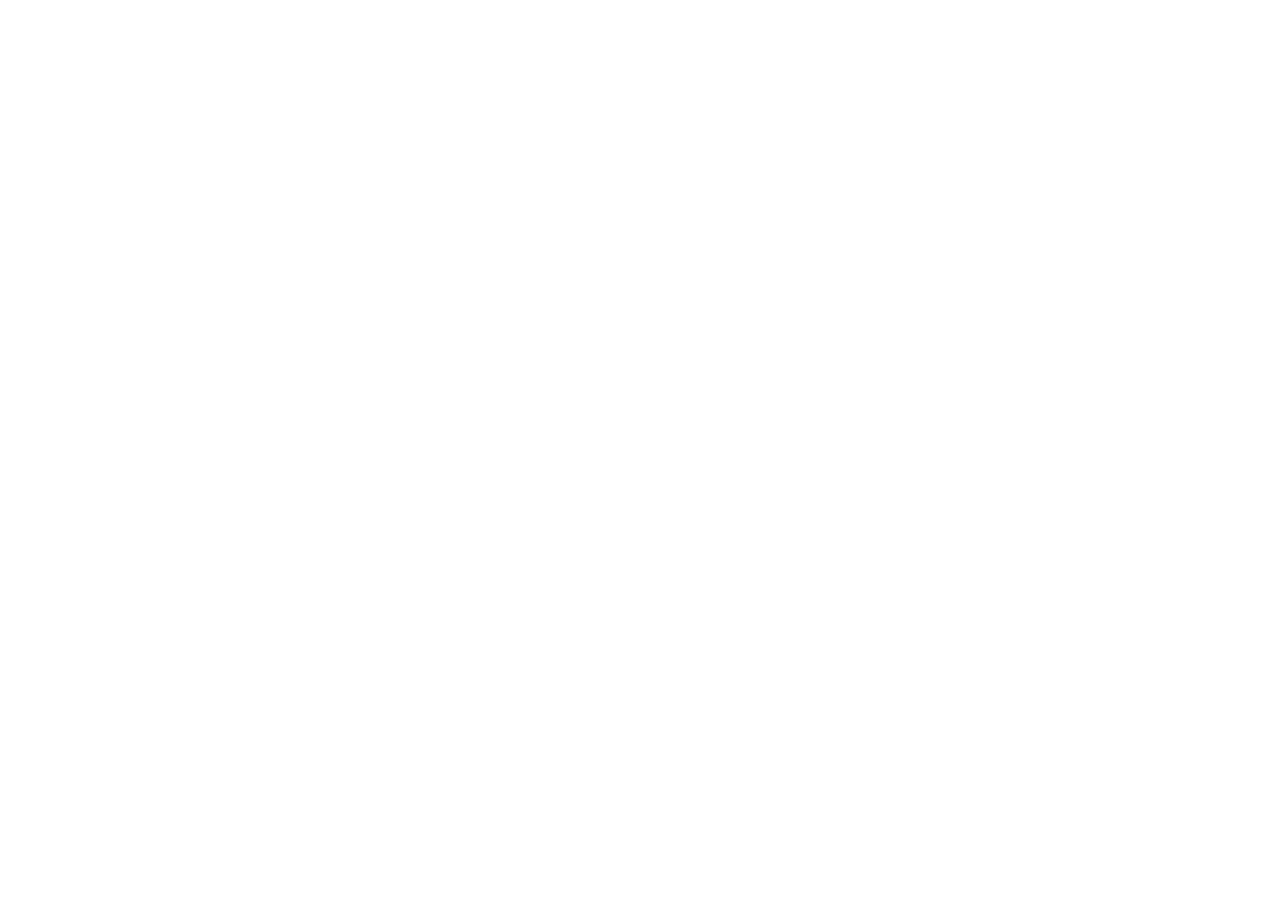
==== index.html @ dbd20707 "initial done" ====
<!DOCTYPE html>
<html lang="en">
<head>
    <meta charset="UTF-8">
    <meta http-equiv="X-UA-Compatible" content="IE=edge">
    <meta name="viewport" content="width=device-width, initial-scale=1.0">
    <title>Shopping Cart</title>
    <link rel="stylesheet" href="./style.css">
</head>
<body>
    
</body>
<script src="./main.js"></script>
</html>
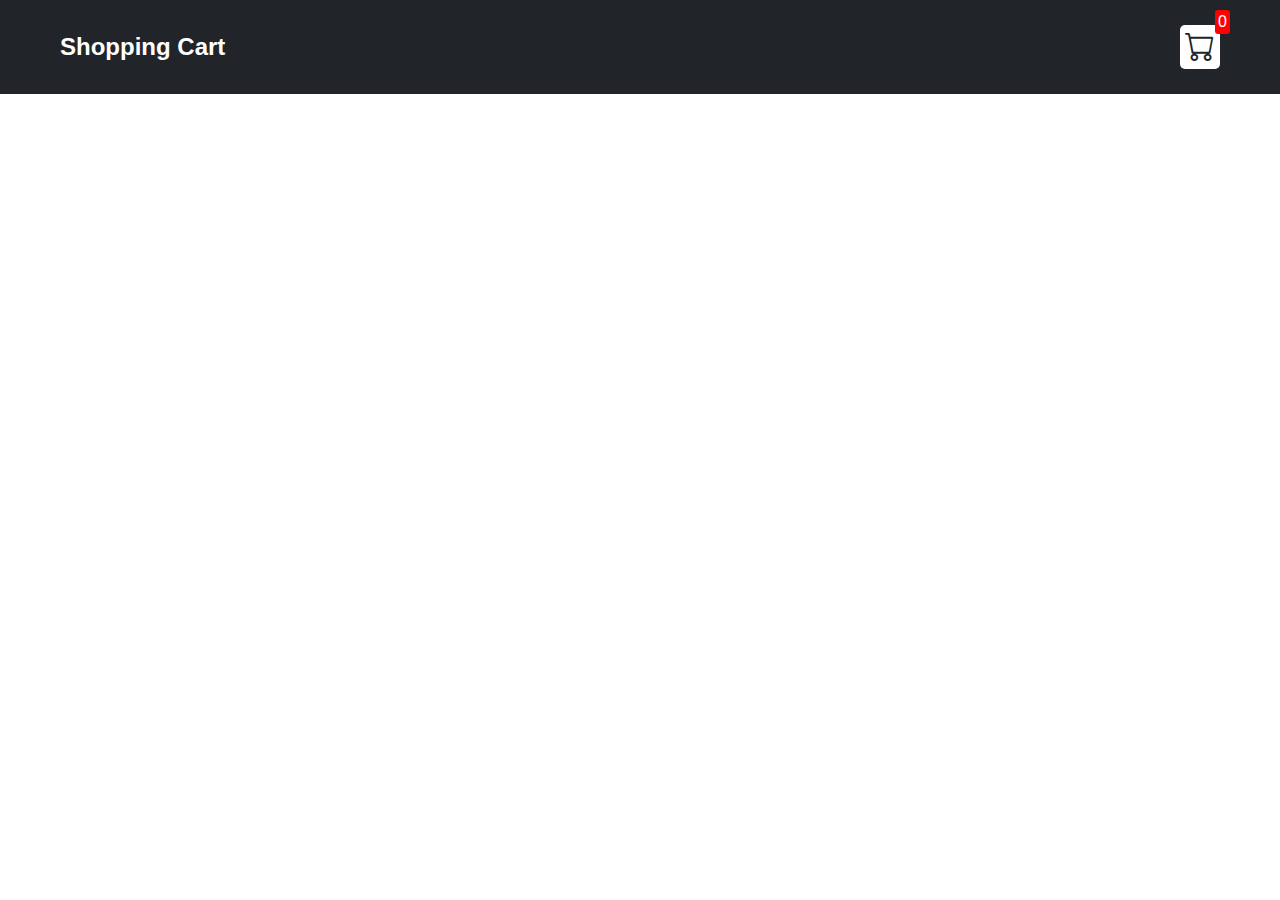
==== commit ea2ede0a: "navbar done" ====
--- a/index.html
+++ b/index.html
@@ -4,11 +4,21 @@
     <meta charset="UTF-8">
     <meta http-equiv="X-UA-Compatible" content="IE=edge">
     <meta name="viewport" content="width=device-width, initial-scale=1.0">
-    <title>Shopping Cart</title>
+    <title>Clothing Store</title>
     <link rel="stylesheet" href="./style.css">
+    <link rel="stylesheet" href="https://cdn.jsdelivr.net/npm/bootstrap-icons@1.10.2/font/bootstrap-icons.css">
 </head>
 <body>
-    
+    <!-- starting the navbar -->
+    <div class="navbar">
+       <h2>Shopping Cart</h2>
+       <div class="cart">
+          <i class="bi bi-cart"></i>
+          <div class="cart-amount">0</div>
+       </div>
+    </div>
+    <!-- ending the navbar -->
+
 </body>
 <script src="./main.js"></script>
 </html>--- a/style.css
+++ b/style.css
@@ -0,0 +1,42 @@
+* {
+    margin: 0;
+    padding: 0;
+    box-sizing: border-box;
+}
+
+body {
+    font-family: sans-serif;
+}
+
+/* starting the navbar */
+.navbar {
+    width: 100%;
+    background: #212529;
+    color: #fff;
+    padding: 25px 60px;
+    display: flex;
+    align-items: center;
+    justify-content: space-between;
+}
+
+.cart {
+    background: #fff;
+    color: #212529;
+    padding: 5px;
+    font-size: 30px;
+    border-radius: 5px;
+    position: relative;
+}
+
+.cart-amount {
+    position: absolute;
+    top: -15px;
+    right: -10px;
+    font-size: 16px;
+    background-color: red;
+    color: #fff;
+    padding: 3px;
+    border-radius: 3px;
+
+}
+/* ending the navbar */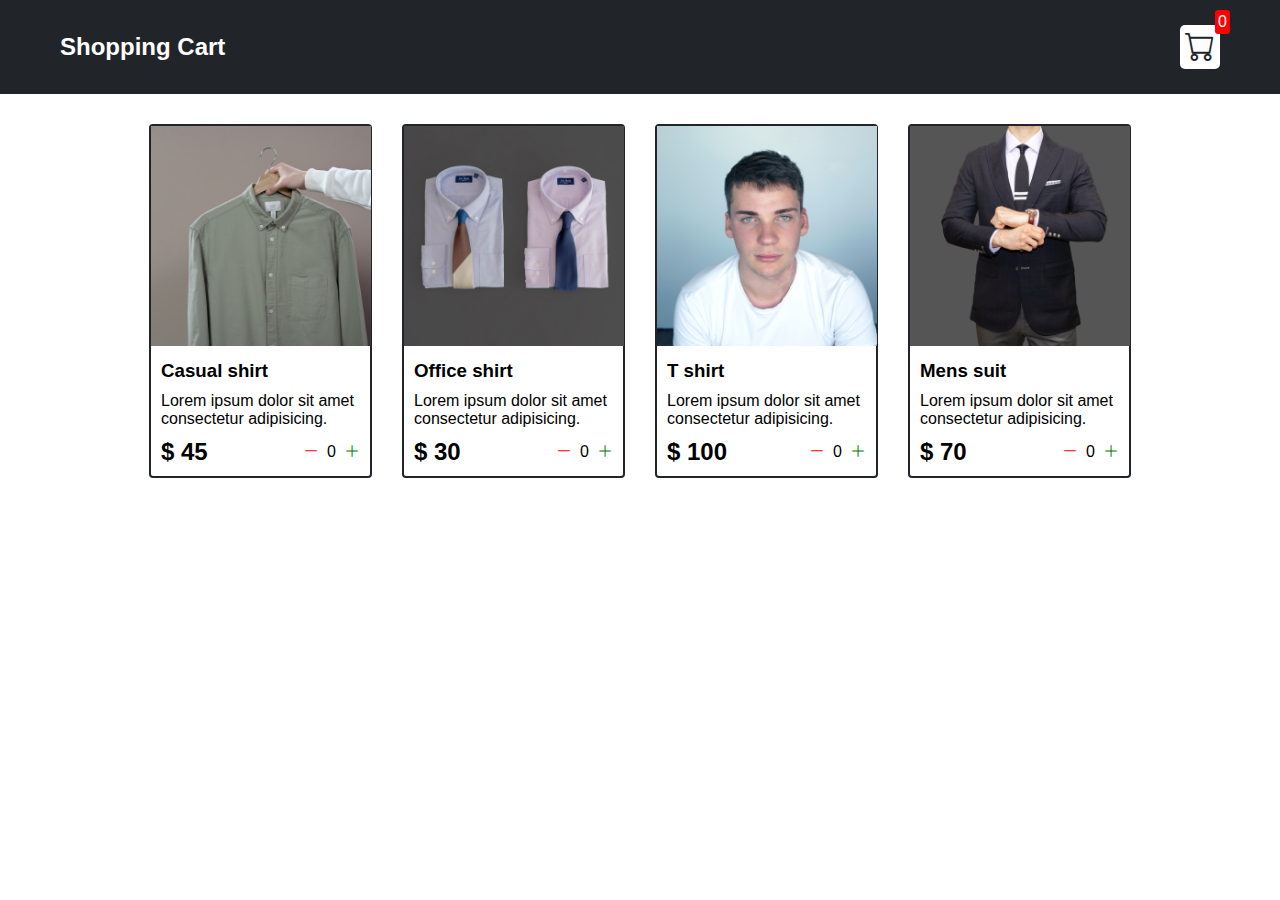
==== commit b005cd92: "UI done" ====
--- a/index.html
+++ b/index.html
@@ -10,15 +10,78 @@
 </head>
 <body>
     <!-- starting the navbar -->
-    <div class="navbar">
+    <nav class="navbar">
        <h2>Shopping Cart</h2>
        <div class="cart">
           <i class="bi bi-cart"></i>
           <div class="cart-amount">0</div>
        </div>
-    </div>
+    </nav>
     <!-- ending the navbar -->
-
+    <!-- starting the shop items -->
+    <section id="shop" class="shop">
+        <div class="item">
+            <img width="220" src="./images/img-1.jpg" alt="item1">
+            <div class="details">
+                <h3>Casual shirt</h3>
+                <p>Lorem ipsum dolor sit amet consectetur adipisicing.</p>
+                <div class="price-quantity">
+                    <h2>$ 45</h2>
+                    <div class="buttons">
+                        <i class="bi bi-dash-lg"></i>
+                        <div class="quantity">0</div>
+                        <i class="bi bi-plus-lg"></i>
+                    </div>
+                </div>
+            </div>
+        </div>
+          <div class="item">
+            <img width="220" src="./images/img-2.jpg" alt="item1">
+            <div class="details">
+                <h3>Office shirt</h3>
+                <p>Lorem ipsum dolor sit amet consectetur adipisicing.</p>
+                <div class="price-quantity">
+                    <h2>$ 30</h2>
+                    <div class="buttons">
+                        <i class="bi bi-dash-lg"></i>
+                        <div class="quantity">0</div>
+                        <i class="bi bi-plus-lg"></i>
+                    </div>
+                </div>
+            </div>
+        </div>
+          <div class="item">
+            <img width="220" src="./images/img-3.jpg" alt="item1">
+            <div class="details">
+                <h3>T shirt</h3>
+                <p>Lorem ipsum dolor sit amet consectetur adipisicing.</p>
+                <div class="price-quantity">
+                    <h2>$ 100</h2>
+                    <div class="buttons">
+                        <i class="bi bi-dash-lg"></i>
+                        <div class="quantity">0</div>
+                        <i class="bi bi-plus-lg"></i>
+                    </div>
+                </div>
+            </div>
+        </div>
+          <div class="item">
+            <img width="220" src="./images/img-4.jpg" alt="item1">
+            <div class="details">
+                <h3>Mens suit</h3>
+                <p>Lorem ipsum dolor sit amet consectetur adipisicing.</p>
+                <div class="price-quantity">
+                    <h2>$ 70</h2>
+                    <div class="buttons">
+                        <i class="bi bi-dash-lg"></i>
+                        <div class="quantity">0</div>
+                        <i class="bi bi-plus-lg"></i>
+                    </div>
+                </div>
+            </div>
+        </div>
+    </section>
+    <!-- ending the shop items-->
 </body>
 <script src="./main.js"></script>
 </html>--- a/style.css
+++ b/style.css
@@ -17,6 +17,7 @@
     display: flex;
     align-items: center;
     justify-content: space-between;
+    margin-bottom: 30px;
 }
 
 .cart {
@@ -39,4 +40,57 @@
     border-radius: 3px;
 
 }
-/* ending the navbar */+/* ending the navbar */
+/* starting shop items*/
+.shop {
+    display: grid;
+    grid-template-columns: repeat(4, 223px);
+    gap: 30px;
+    justify-content: center;
+}
+
+@media(max-width: 1000px){
+    .shop {
+       grid-template-columns: repeat(2, 223px);
+    }
+}
+
+@media(max-width: 500px){
+    .shop {
+       grid-template-columns: repeat(1, 223px);
+    }
+}
+
+.item {
+    border: 2px solid #212529;
+    border-radius: 4px;
+}
+
+.details {
+    display: flex;
+    flex-direction: column;
+    padding: 10px;
+    gap: 10px;
+}
+
+.price-quantity {
+    display: flex;
+    justify-content: space-between;
+    align-items: center;
+}
+
+.buttons {
+    display: flex;
+    align-items: center;
+    gap: 8px;
+    font-size: 16px;
+}
+
+.bi-dash-lg {
+    color: red;
+}
+
+.bi-plus-lg {
+    color: green;
+}
+/* ending shop items*/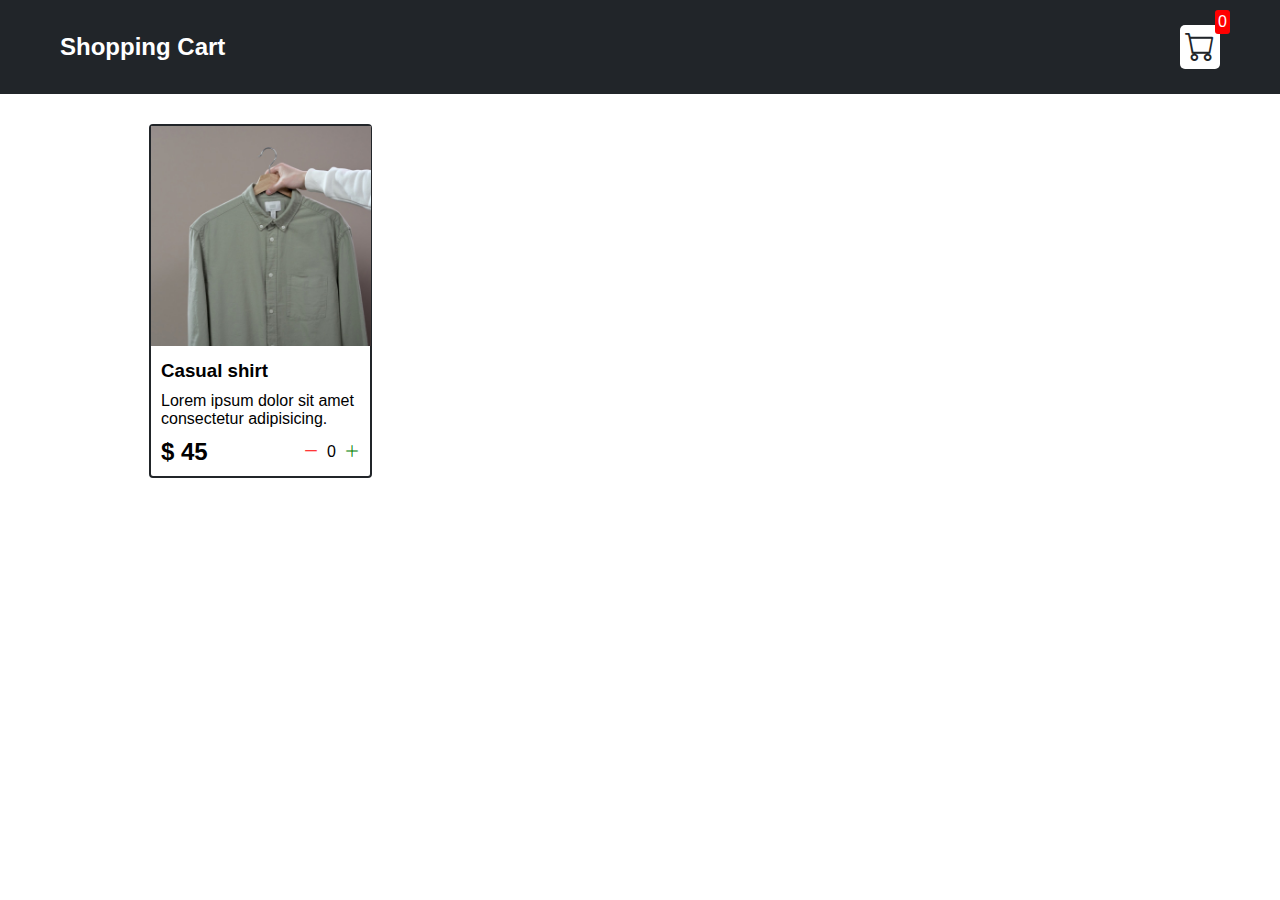
==== commit c1fc9acb: "js added" ====
--- a/index.html
+++ b/index.html
@@ -20,66 +20,7 @@
     <!-- ending the navbar -->
     <!-- starting the shop items -->
     <section id="shop" class="shop">
-        <div class="item">
-            <img width="220" src="./images/img-1.jpg" alt="item1">
-            <div class="details">
-                <h3>Casual shirt</h3>
-                <p>Lorem ipsum dolor sit amet consectetur adipisicing.</p>
-                <div class="price-quantity">
-                    <h2>$ 45</h2>
-                    <div class="buttons">
-                        <i class="bi bi-dash-lg"></i>
-                        <div class="quantity">0</div>
-                        <i class="bi bi-plus-lg"></i>
-                    </div>
-                </div>
-            </div>
-        </div>
-          <div class="item">
-            <img width="220" src="./images/img-2.jpg" alt="item1">
-            <div class="details">
-                <h3>Office shirt</h3>
-                <p>Lorem ipsum dolor sit amet consectetur adipisicing.</p>
-                <div class="price-quantity">
-                    <h2>$ 30</h2>
-                    <div class="buttons">
-                        <i class="bi bi-dash-lg"></i>
-                        <div class="quantity">0</div>
-                        <i class="bi bi-plus-lg"></i>
-                    </div>
-                </div>
-            </div>
-        </div>
-          <div class="item">
-            <img width="220" src="./images/img-3.jpg" alt="item1">
-            <div class="details">
-                <h3>T shirt</h3>
-                <p>Lorem ipsum dolor sit amet consectetur adipisicing.</p>
-                <div class="price-quantity">
-                    <h2>$ 100</h2>
-                    <div class="buttons">
-                        <i class="bi bi-dash-lg"></i>
-                        <div class="quantity">0</div>
-                        <i class="bi bi-plus-lg"></i>
-                    </div>
-                </div>
-            </div>
-        </div>
-          <div class="item">
-            <img width="220" src="./images/img-4.jpg" alt="item1">
-            <div class="details">
-                <h3>Mens suit</h3>
-                <p>Lorem ipsum dolor sit amet consectetur adipisicing.</p>
-                <div class="price-quantity">
-                    <h2>$ 70</h2>
-                    <div class="buttons">
-                        <i class="bi bi-dash-lg"></i>
-                        <div class="quantity">0</div>
-                        <i class="bi bi-plus-lg"></i>
-                    </div>
-                </div>
-            </div>
-        </div>
+       
     </section>
     <!-- ending the shop items-->
 </body>
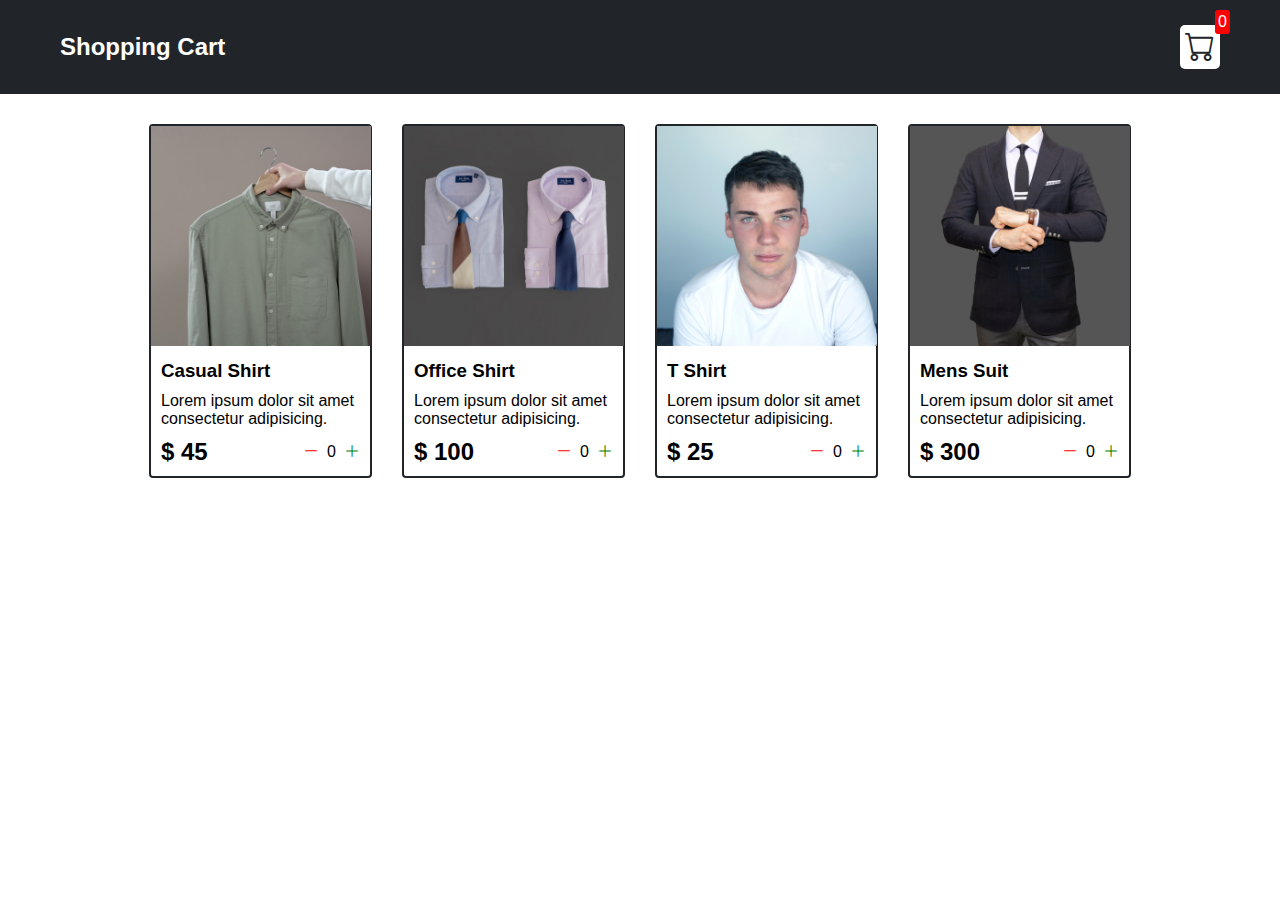
==== commit 2498a5a4: "increment and decrement item done" ====
--- a/index.html
+++ b/index.html
@@ -14,7 +14,7 @@
        <h2>Shopping Cart</h2>
        <div class="cart">
           <i class="bi bi-cart"></i>
-          <div class="cart-amount">0</div>
+          <div id="cart-amount" class="cart-amount">0</div>
        </div>
     </nav>
     <!-- ending the navbar -->
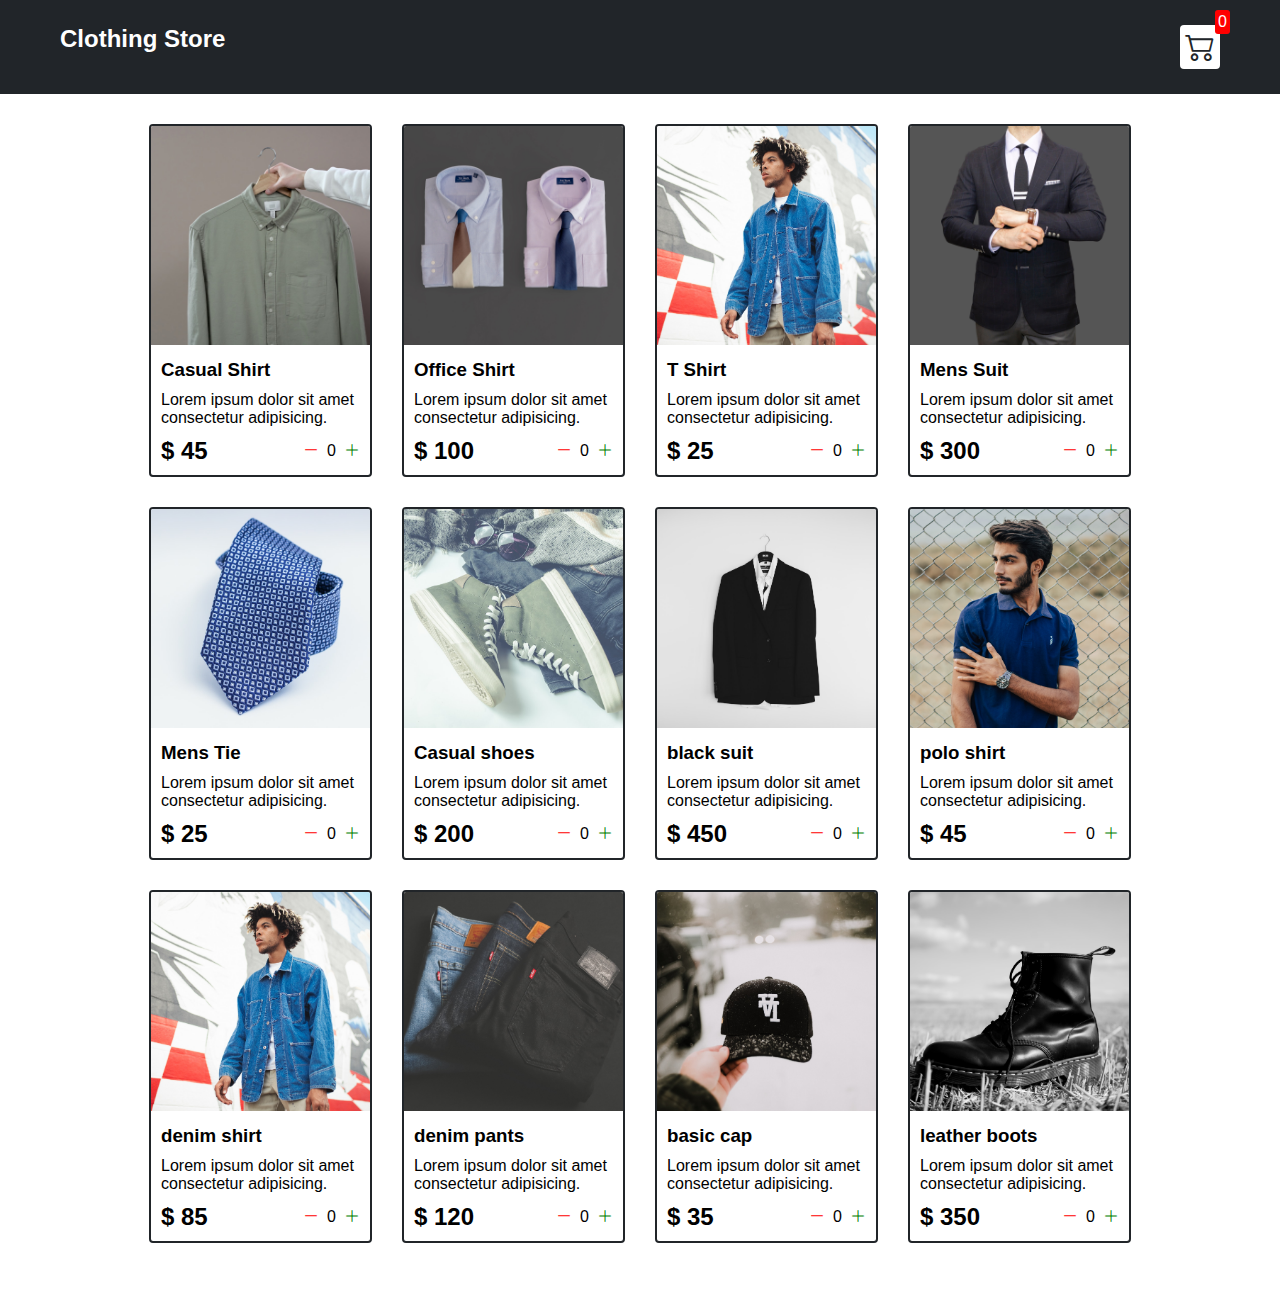
==== commit e5185ca3: "done" ====
--- a/index.html
+++ b/index.html
@@ -1,28 +1,37 @@
 <!DOCTYPE html>
 <html lang="en">
+
 <head>
-    <meta charset="UTF-8">
-    <meta http-equiv="X-UA-Compatible" content="IE=edge">
-    <meta name="viewport" content="width=device-width, initial-scale=1.0">
-    <title>Clothing Store</title>
-    <link rel="stylesheet" href="./style.css">
-    <link rel="stylesheet" href="https://cdn.jsdelivr.net/npm/bootstrap-icons@1.10.2/font/bootstrap-icons.css">
+  <meta charset="UTF-8">
+  <meta http-equiv="X-UA-Compatible" content="IE=edge">
+  <meta name="viewport" content="width=device-width, initial-scale=1.0">
+  <title>Clothing Store</title>
+  <link rel="stylesheet" href="src/style.css">
+  <link rel="stylesheet" href="https://cdn.jsdelivr.net/npm/bootstrap-icons@1.8.1/font/bootstrap-icons.css">
 </head>
+
 <body>
-    <!-- starting the navbar -->
-    <nav class="navbar">
-       <h2>Shopping Cart</h2>
-       <div class="cart">
-          <i class="bi bi-cart"></i>
-          <div id="cart-amount" class="cart-amount">0</div>
-       </div>
-    </nav>
-    <!-- ending the navbar -->
-    <!-- starting the shop items -->
-    <section id="shop" class="shop">
-       
-    </section>
-    <!-- ending the shop items-->
+  <div class="navbar">
+    <a href="index.html">
+      <h2>Clothing Store</h2>
+    </a>
+
+    <a href="cart.html">
+      <div class="cart">
+        <i class="bi bi-cart2"></i>
+        <div id="cartAmount" class="cartAmount">0</div>
+      </div>
+    </a>
+
+  </div>
+
+  <div class="shop" id="shop">
+
+
+  </div>
+
 </body>
-<script src="./main.js"></script>
-</html>+<script src="src/Data.js"></script>
+<script src="src/main.js"></script>
+
+</html>
--- a/src/style.css
+++ b/src/style.css
@@ -0,0 +1,192 @@
+/**
+* ! Changing default styles of the browser
+**/
+
+* {
+  margin: 0;
+  padding: 0;
+  box-sizing: border-box;
+}
+
+body {
+  font-family: sans-serif;
+}
+
+i {
+  cursor: pointer;
+}
+
+a {
+  text-decoration: none;
+  color: white;
+}
+
+/**
+* ! Navbar STyles are here
+**/
+
+.navbar {
+  display: flex;
+  flex-direction: row;
+  justify-content: space-between;
+  background-color: #212529;
+  color: white;
+  padding: 25px 60px;
+  margin-bottom: 30px;
+}
+
+.cart {
+  position: relative;
+  background-color: #fff;
+  color: #212529;
+  font-size: 30px;
+  padding: 5px;
+  border-radius: 4px;
+}
+
+.cartAmount {
+  position: absolute;
+  top: -15px;
+  right: -10px;
+  font-size: 16px;
+  background-color: red;
+  color: white;
+  padding: 3px;
+  border-radius: 3px;
+}
+
+/**
+* ! Shop items styles are here
+**/
+
+.shop {
+  display: grid;
+  grid-template-columns: repeat(4, 223px);
+  gap: 30px;
+  justify-content: center;
+  margin-bottom: 50px;
+}
+
+@media (max-width: 1000px) {
+  .shop {
+    grid-template-columns: repeat(2, 223px);
+  }
+}
+
+@media (max-width: 500px) {
+  .shop {
+    grid-template-columns: repeat(1, 223px);
+  }
+}
+
+.item {
+  border: 2px solid #212529;
+  border-radius: 4px;
+}
+.item img {
+  width: 100%;
+  border-radius: 2px 2px 0 0;
+}
+
+.details {
+  display: flex;
+  flex-direction: column;
+  padding: 10px;
+  gap: 10px;
+}
+
+.price-quantity {
+  display: flex;
+  flex-direction: row;
+  justify-content: space-between;
+  align-items: center;
+}
+
+.buttons {
+  display: flex;
+  flex-direction: row;
+  gap: 8px;
+  font-size: 16px;
+}
+
+.bi-dash-lg {
+  color: red;
+}
+
+.bi-plus-lg {
+  color: green;
+}
+
+/**
+* ! style rules for label and some buttons
+**/
+
+.text-center {
+  text-align: center;
+  margin-bottom: 20px;
+}
+
+.HomeBtn,
+.checkout,
+.removeAll {
+  background-color: #212529;
+  color: white;
+  border: none;
+  padding: 6px;
+  border-radius: 3px;
+  cursor: pointer;
+  margin-top: 10px;
+}
+
+.checkout {
+  background-color: green;
+}
+.removeAll {
+  background-color: red;
+}
+.bi-x-lg {
+  color: red;
+  font-weight: bold;
+}
+
+/**
+* ! style rules for shopping-cart
+**/
+
+.shopping-cart {
+  display: grid;
+  grid-template-columns: repeat(1, 320px);
+  justify-content: center;
+  gap: 15px;
+}
+
+/**
+* ! style rules for cart-item
+**/
+
+.cart-item {
+  border: 2px solid #212529;
+  border-radius: 5px;
+  display: flex;
+}
+
+.title-price-x {
+  width: 195px;
+  display: flex;
+  align-items: center;
+  justify-content: space-between;
+  /* border: 2px solid red; */
+}
+
+.title-price {
+  display: flex;
+  align-items: center;
+  gap: 10px;
+}
+
+.cart-item-price {
+  background-color: #212529;
+  color: white;
+  border-radius: 4px;
+  padding: 3px 6px;
+}
